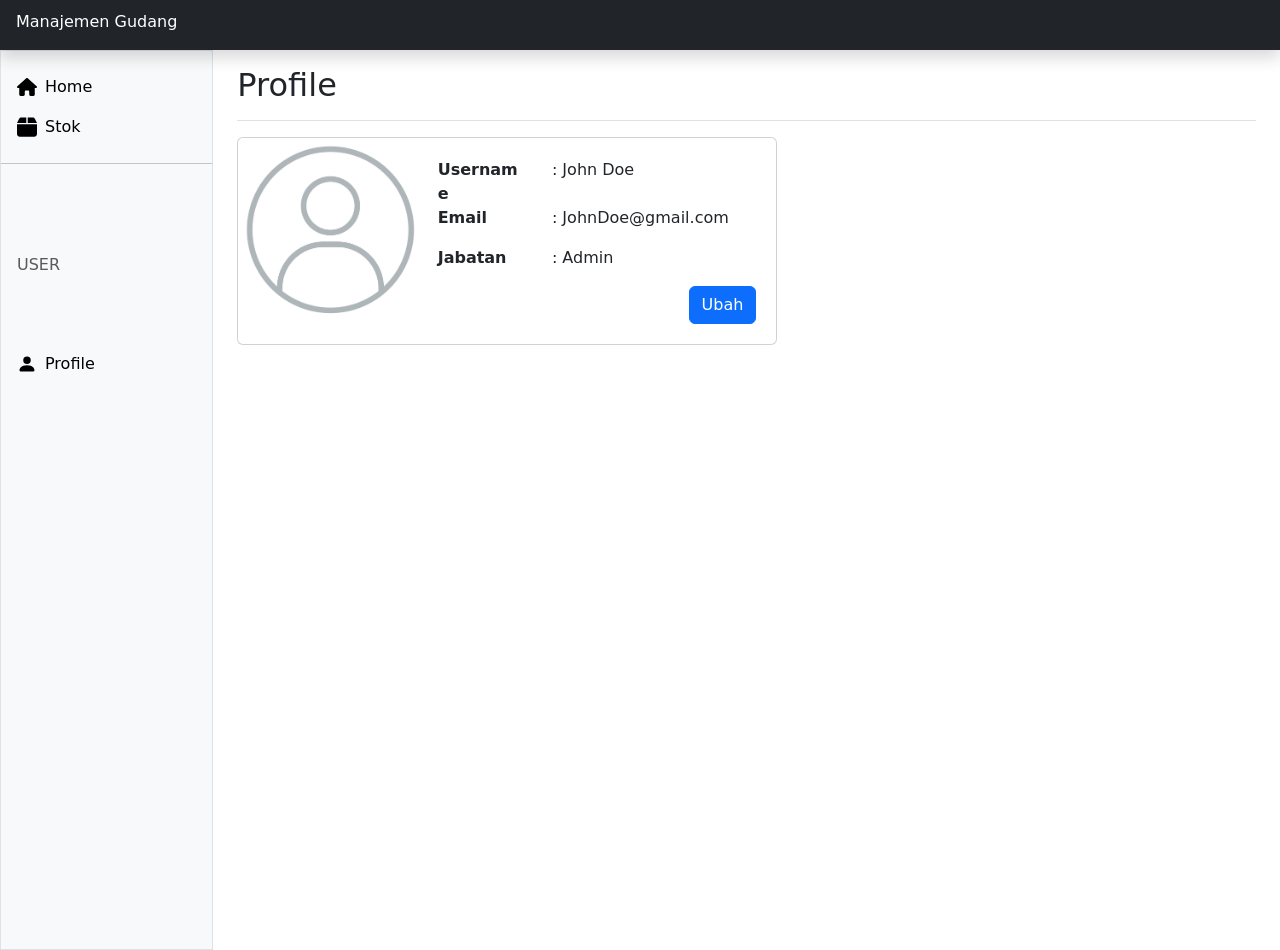
==== profile.html @ f2f488c1 "Desain halaman dashboard awal" ====
<!DOCTYPE html>
<html lang="en" data-bs-theme="auto">
  <head>
    <meta charset="utf-8" />
    <meta name="viewport" content="width=device-width, initial-scale=1" />
    <meta name="description" content="" />
    <meta
      name="author"
      content="Mark Otto, Jacob Thornton, and Bootstrap contributors"
    />
    <meta name="generator" content="Hugo 0.122.0" />
    <title>Dashboard Manajemen Gudang</title>
    <link rel="stylesheet" href="css/dashboard.css" />

    <link href="css/bootstrap.min.css" rel="stylesheet" />

    <style>
      .bd-placeholder-img {
        font-size: 1.125rem;
        text-anchor: middle;
        -webkit-user-select: none;
        -moz-user-select: none;
        user-select: none;
      }

      @media (min-width: 768px) {
        .bd-placeholder-img-lg {
          font-size: 3.5rem;
        }
      }

      .b-example-divider {
        width: 100%;
        height: 3rem;
        background-color: rgba(0, 0, 0, 0.1);
        border: solid rgba(0, 0, 0, 0.15);
        border-width: 1px 0;
        box-shadow: inset 0 0.5em 1.5em rgba(0, 0, 0, 0.1),
          inset 0 0.125em 0.5em rgba(0, 0, 0, 0.15);
      }

      .b-example-vr {
        flex-shrink: 0;
        width: 1.5rem;
        height: 100vh;
      }

      .bi {
        vertical-align: -0.125em;
        fill: currentColor;
      }

      .nav-scroller {
        position: relative;
        z-index: 2;
        height: 2.75rem;
        overflow-y: hidden;
      }

      .nav-scroller .nav {
        display: flex;
        flex-wrap: nowrap;
        padding-bottom: 1rem;
        margin-top: -1px;
        overflow-x: auto;
        text-align: center;
        white-space: nowrap;
        -webkit-overflow-scrolling: touch;
      }

      .btn-bd-primary {
        --bd-violet-bg: #712cf9;
        --bd-violet-rgb: 112.520718, 44.062154, 249.437846;

        --bs-btn-font-weight: 600;
        --bs-btn-color: var(--bs-white);
        --bs-btn-bg: var(--bd-violet-bg);
        --bs-btn-border-color: var(--bd-violet-bg);
        --bs-btn-hover-color: var(--bs-white);
        --bs-btn-hover-bg: #6528e0;
        --bs-btn-hover-border-color: #6528e0;
        --bs-btn-focus-shadow-rgb: var(--bd-violet-rgb);
        --bs-btn-active-color: var(--bs-btn-hover-color);
        --bs-btn-active-bg: #5a23c8;
        --bs-btn-active-border-color: #5a23c8;
      }

      .bd-mode-toggle {
        z-index: 1500;
      }

      .bd-mode-toggle .dropdown-menu .active .bi {
        display: block !important;
      }
    </style>
    <!-- Custom styles for this template -->
    <link href="dashboard.css" rel="stylesheet" />
  </head>
  <body>
    <svg xmlns="http://www.w3.org/2000/svg" class="d-none">
      <symbol id="check2" viewBox="0 0 16 16">
        <path
          d="M13.854 3.646a.5.5 0 0 1 0 .708l-7 7a.5.5 0 0 1-.708 0l-3.5-3.5a.5.5 0 1 1 .708-.708L6.5 10.293l6.646-6.647a.5.5 0 0 1 .708 0z"
        />
      </symbol>
      <symbol id="circle-half" viewBox="0 0 16 16">
        <path d="M8 15A7 7 0 1 0 8 1v14zm0 1A8 8 0 1 1 8 0a8 8 0 0 1 0 16z" />
      </symbol>
      <symbol id="moon-stars-fill" viewBox="0 0 16 16">
        <path
          d="M6 .278a.768.768 0 0 1 .08.858 7.208 7.208 0 0 0-.878 3.46c0 4.021 3.278 7.277 7.318 7.277.527 0 1.04-.055 1.533-.16a.787.787 0 0 1 .81.316.733.733 0 0 1-.031.893A8.349 8.349 0 0 1 8.344 16C3.734 16 0 12.286 0 7.71 0 4.266 2.114 1.312 5.124.06A.752.752 0 0 1 6 .278z"
        />
        <path
          d="M10.794 3.148a.217.217 0 0 1 .412 0l.387 1.162c.173.518.579.924 1.097 1.097l1.162.387a.217.217 0 0 1 0 .412l-1.162.387a1.734 1.734 0 0 0-1.097 1.097l-.387 1.162a.217.217 0 0 1-.412 0l-.387-1.162A1.734 1.734 0 0 0 9.31 6.593l-1.162-.387a.217.217 0 0 1 0-.412l1.162-.387a1.734 1.734 0 0 0 1.097-1.097l.387-1.162zM13.863.099a.145.145 0 0 1 .274 0l.258.774c.115.346.386.617.732.732l.774.258a.145.145 0 0 1 0 .274l-.774.258a1.156 1.156 0 0 0-.732.732l-.258.774a.145.145 0 0 1-.274 0l-.258-.774a1.156 1.156 0 0 0-.732-.732l-.774-.258a.145.145 0 0 1 0-.274l.774-.258c.346-.115.617-.386.732-.732L13.863.1z"
        />
      </symbol>
      <symbol id="sun-fill" viewBox="0 0 16 16">
        <path
          d="M8 12a4 4 0 1 0 0-8 4 4 0 0 0 0 8zM8 0a.5.5 0 0 1 .5.5v2a.5.5 0 0 1-1 0v-2A.5.5 0 0 1 8 0zm0 13a.5.5 0 0 1 .5.5v2a.5.5 0 0 1-1 0v-2A.5.5 0 0 1 8 13zm8-5a.5.5 0 0 1-.5.5h-2a.5.5 0 0 1 0-1h2a.5.5 0 0 1 .5.5zM3 8a.5.5 0 0 1-.5.5h-2a.5.5 0 0 1 0-1h2A.5.5 0 0 1 3 8zm10.657-5.657a.5.5 0 0 1 0 .707l-1.414 1.415a.5.5 0 1 1-.707-.708l1.414-1.414a.5.5 0 0 1 .707 0zm-9.193 9.193a.5.5 0 0 1 0 .707L3.05 13.657a.5.5 0 0 1-.707-.707l1.414-1.414a.5.5 0 0 1 .707 0zm9.193 2.121a.5.5 0 0 1-.707 0l-1.414-1.414a.5.5 0 0 1 .707-.707l1.414 1.414a.5.5 0 0 1 0 .707zM4.464 4.465a.5.5 0 0 1-.707 0L2.343 3.05a.5.5 0 1 1 .707-.707l1.414 1.414a.5.5 0 0 1 0 .708z"
        />
      </symbol>
    </svg>

    <svg xmlns="http://www.w3.org/2000/svg" class="d-none">
      <symbol id="door-closed" viewBox="0 0 16 16">
        <path
          d="M3 2a1 1 0 0 1 1-1h8a1 1 0 0 1 1 1v13h1.5a.5.5 0 0 1 0 1h-13a.5.5 0 0 1 0-1H3V2zm1 13h8V2H4v13z"
        />
        <path d="M9 9a1 1 0 1 0 2 0 1 1 0 0 0-2 0z" />
      </symbol>
      <symbol id="gear-wide-connected" viewBox="0 0 16 16">
        <path
          d="M7.068.727c.243-.97 1.62-.97 1.864 0l.071.286a.96.96 0 0 0 1.622.434l.205-.211c.695-.719 1.888-.03 1.613.931l-.08.284a.96.96 0 0 0 1.187 1.187l.283-.081c.96-.275 1.65.918.931 1.613l-.211.205a.96.96 0 0 0 .434 1.622l.286.071c.97.243.97 1.62 0 1.864l-.286.071a.96.96 0 0 0-.434 1.622l.211.205c.719.695.03 1.888-.931 1.613l-.284-.08a.96.96 0 0 0-1.187 1.187l.081.283c.275.96-.918 1.65-1.613.931l-.205-.211a.96.96 0 0 0-1.622.434l-.071.286c-.243.97-1.62.97-1.864 0l-.071-.286a.96.96 0 0 0-1.622-.434l-.205.211c-.695.719-1.888.03-1.613-.931l.08-.284a.96.96 0 0 0-1.186-1.187l-.284.081c-.96.275-1.65-.918-.931-1.613l.211-.205a.96.96 0 0 0-.434-1.622l-.286-.071c-.97-.243-.97-1.62 0-1.864l.286-.071a.96.96 0 0 0 .434-1.622l-.211-.205c-.719-.695-.03-1.888.931-1.613l.284.08a.96.96 0 0 0 1.187-1.186l-.081-.284c-.275-.96.918-1.65 1.613-.931l.205.211a.96.96 0 0 0 1.622-.434l.071-.286zM12.973 8.5H8.25l-2.834 3.779A4.998 4.998 0 0 0 12.973 8.5zm0-1a4.998 4.998 0 0 0-7.557-3.779l2.834 3.78h4.723zM5.048 3.967c-.03.021-.058.043-.087.065l.087-.065zm-.431.355A4.984 4.984 0 0 0 3.002 8c0 1.455.622 2.765 1.615 3.678L7.375 8 4.617 4.322zm.344 7.646.087.065-.087-.065z"
        />
      </symbol>
      </symbol>
      <symbol id="house-fill" viewBox="0 0 16 16">
        <path
          d="M8.707 1.5a1 1 0 0 0-1.414 0L.646 8.146a.5.5 0 0 0 .708.708L8 2.207l6.646 6.647a.5.5 0 0 0 .708-.708L13 5.793V2.5a.5.5 0 0 0-.5-.5h-1a.5.5 0 0 0-.5.5v1.293L8.707 1.5Z"
        />
        <path
          d="m8 3.293 6 6V13.5a1.5 1.5 0 0 1-1.5 1.5h-9A1.5 1.5 0 0 1 2 13.5V9.293l6-6Z"
        />
      </symbol>
    </svg>

    <header
      class="navbar  bg-dark flex-md-nowrap p-0 shadow"
      data-bs-theme="dark"
    >
      <a
        class="navbar-brand col-md-3 col-lg-2 me-0 px-3 fs-6 text-white"
        style="height: 50px; padding-top: 10px"
        href="index.html"
        >Manajemen Gudang</a
      >

      <ul class="navbar-nav flex-row d-md-none">
        <li class="nav-item text-nowrap">
          <button
            class="nav-link px-3 text-white"
            type="button"
            data-bs-toggle="collapse"
            data-bs-target="#navbarSearch"
            aria-controls="navbarSearch"
            aria-expanded="false"
            aria-label="Toggle search"
          >
            <svg class="bi"><use xlink:href="#search" /></svg>
          </button>
        </li>
        <li class="nav-item text-nowrap">
          <button
            class="nav-link px-3 text-white"
            type="button"
            data-bs-toggle="offcanvas"
            data-bs-target="#sidebarMenu"
            aria-controls="sidebarMenu"
            aria-expanded="false"
            aria-label="Toggle navigation"
          >
            <svg class="bi"><use xlink:href="#list" /></svg>
          </button>
        </li>
      </ul>

      <div id="navbarSearch" class="navbar-search w-100 collapse">
        <input
          class="form-control w-100 rounded-0 border-0"
          type="text"
          placeholder="Search"
          aria-label="Search"
        />
      </div>
    </header>

    <div class="container-fluid">
      <div class="row">
        <div
          class="sidebar border border-right col-md-3 col-lg-2 p-0 bg-body-tertiary"
        >
          <div
            class="offcanvas-md offcanvas-end bg-body-tertiary"
            tabindex="-1"
            id="sidebarMenu"
            aria-labelledby="sidebarMenuLabel"
          >
            <div
              class="offcanvas-body d-md-flex flex-column p-0 pt-lg-3 overflow-y-auto"
            >
              <ul class="nav flex-column">
                <li class="nav-item">
                  <a
                    class="nav-link d-flex align-items-center gap-2 active text-black"
                    aria-current="page"
                    href="index.html"
                  >
                   <img src="icons/house-solid.svg" width="20px" alt="" srcset="">
                    Home
                  </a>
                </li>
                <li class="nav-item">
                  <a
                    class="nav-link d-flex align-items-center gap-2 active text-black"
                    aria-current="page"
                    href="stok.html"
                  >
                    <img src="icons/box-solid.svg"  style="width: 20px;" width="20px"   alt="" srcset="">
                    Stok
                  </a>
              </li>
              </ul>

              <hr class="my-3" />

              <h6 class="sidebar-heading d-flex justify-content-between align-items-center px-3 mt-2 mb-1 text-body-secondary text-uppercase">
                <span>User</span>
                <a class="link-secondary" href="#" aria-label="Add a new report">
                  <svg class="bi"><use xlink:href="#plus-circle"></use></svg>
                </a>
              </h6>
              <ul class="nav flex-column ">
                <li class="nav-item">
                  <a
                    class="nav-link d-flex align-items-center gap-2 active text-black"
                    aria-current="page"
                    href="profile.html"
                  >
                    <img src="icons/person-fill.svg"  style="width: 20px;" width="20px"   alt="" srcset="">
                    Profile
                  </a>
                </li>
              </ul>
              <!-- <ul class="nav flex-column mb-auto">
                <li class="nav-item">
                  <a class="nav-link d-flex align-items-center gap-2" href="#">
                    <svg class="bi">
                      <use xlink:href="#gear-wide-connected" />
                    </svg>
                    Settings
                  </a>
                </li>
                <li class="nav-item">
                  <a class="nav-link d-flex align-items-center gap-2" href="#">
                    <svg class="bi"><use xlink:href="#door-closed" /></svg>
                    Sign out
                  </a>
                </li>
              </ul> -->
            </div>
          </div>
        </div>
        <main class="col-md-9 ms-sm-auto col-lg-10 px-md-4" style="height: 100vh;">
          <div
            class="d-flex justify-content-between flex-wrap flex-md-nowrap align-items-center pt-3 pb-2 mb-3 border-bottom"
          >
            <h1 class="h2">Profile</h1>
            </div>
            <div class="card mb-3" style="max-width: 540px;">
                <div class="row g-0">
                  <div class="col-md-4 border-1">
                    <img src="img/user-white.jpg" class="img-fluid rounded-start" alt="...">
                  </div>
                  <div class="col-md-8 border-dark border-1 p-1">
                    <div class="card-body">
                      <div class="row">
                        <div class="col-4"><b>Username </b></div>
                        <div class="col"><p>: John Doe</p></div>
                      </div>
                      <div class="row">
                        <div class="col-4"><b>Email </b></div>
                        <div class="col"><p>: JohnDoe@gmail.com</p></div>
                      </div>
                      <div class="row">
                        <div class="col-4"><b>Jabatan </b></div>
                        <div class="col"><p>: Admin</p></div>
                      </div>
                      <div class="row">
                        <div class="col text-end"><a href="" class="btn btn-primary" >Ubah</a></div>
                      </div>
                    </div>
                  </div>
                </div>
              </div>
        </main>
    </div>
    <script src="js/chart.js-4.4.8/package/dist/chart.umd.js"></script>
    <script src="js/bootstrap.bundle.min.js"></script>
    <!-- <script src="js/dashboard.js"></script> -->
     <script src="js/script.js"></script>
    </body>
</html>
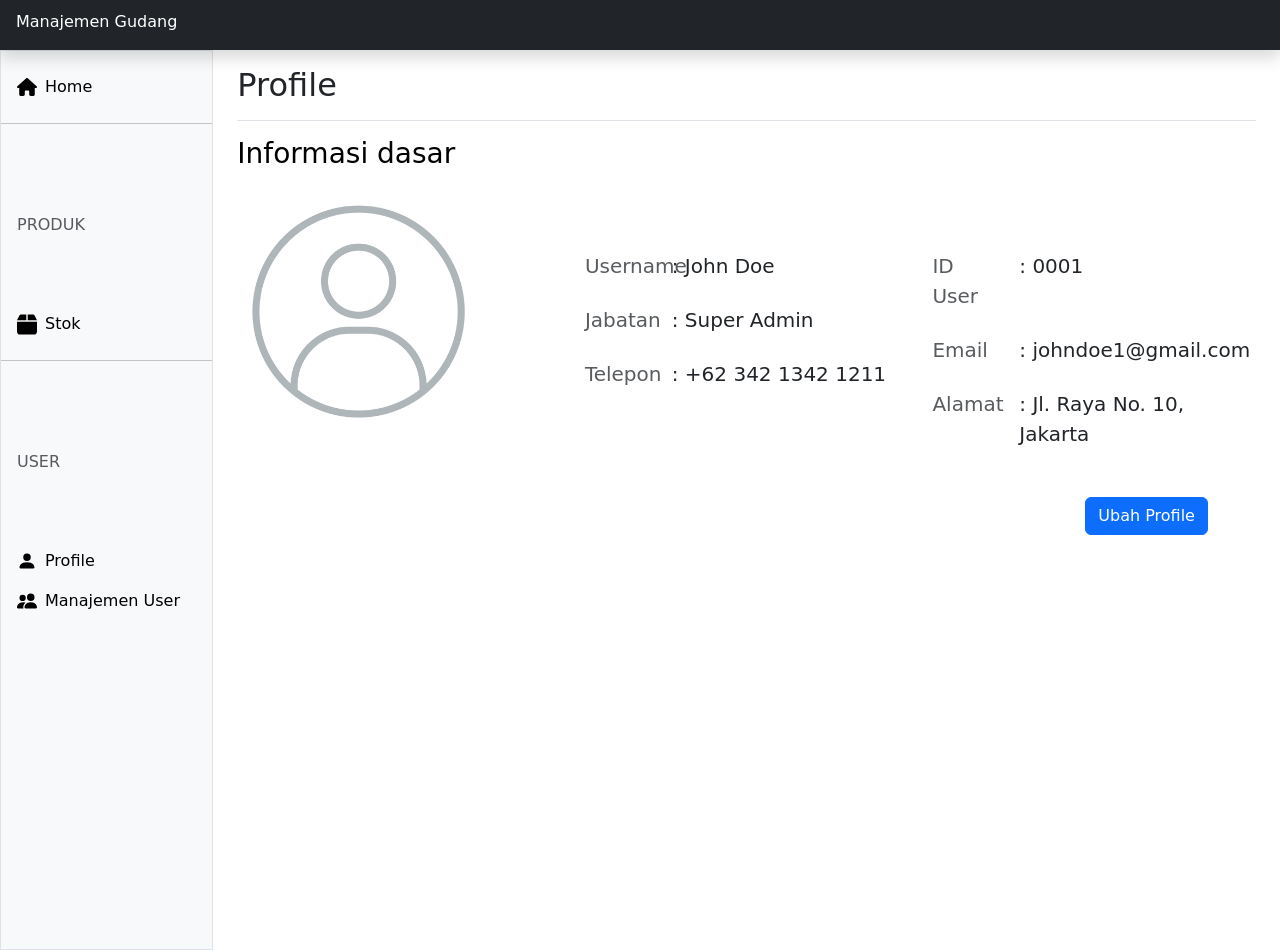
==== commit 98a132de: "mengubah halaman profile dan user management" ====
--- a/profile.html
+++ b/profile.html
@@ -219,6 +219,16 @@
                     Home
                   </a>
                 </li>
+              </ul>
+              <hr class="my-3" />
+
+              <h6 class="sidebar-heading d-flex justify-content-between align-items-center px-3 mt-2 mb-1 text-body-secondary text-uppercase">
+                <span>Produk</span>
+                <a class="link-secondary" href="#" aria-label="Add a new report">
+                  <svg class="bi"><use xlink:href="#plus-circle"></use></svg>
+                </a>
+              </h6>
+              <ul class="nav flex-column">
                 <li class="nav-item">
                   <a
                     class="nav-link d-flex align-items-center gap-2 active text-black"
@@ -230,7 +240,6 @@
                   </a>
               </li>
               </ul>
-
               <hr class="my-3" />
 
               <h6 class="sidebar-heading d-flex justify-content-between align-items-center px-3 mt-2 mb-1 text-body-secondary text-uppercase">
@@ -248,6 +257,16 @@
                   >
                     <img src="icons/person-fill.svg"  style="width: 20px;" width="20px"   alt="" srcset="">
                     Profile
+                  </a>
+                </li>
+                <li class="nav-item">
+                  <a
+                    class="nav-link d-flex align-items-center gap-2 active text-black"
+                    aria-current="page"
+                    href="user_management.html"
+                  >
+                    <img src="icons/people-fill.svg"  style="width: 20px;" width="20px"   alt="" srcset="">
+                    Manajemen User
                   </a>
                 </li>
               </ul>
@@ -276,32 +295,51 @@
           >
             <h1 class="h2">Profile</h1>
             </div>
-            <div class="card mb-3" style="max-width: 540px;">
-                <div class="row g-0">
-                  <div class="col-md-4 border-1">
-                    <img src="img/user-white.jpg" class="img-fluid rounded-start" alt="...">
-                  </div>
-                  <div class="col-md-8 border-dark border-1 p-1">
-                    <div class="card-body">
-                      <div class="row">
-                        <div class="col-4"><b>Username </b></div>
-                        <div class="col"><p>: John Doe</p></div>
-                      </div>
-                      <div class="row">
-                        <div class="col-4"><b>Email </b></div>
-                        <div class="col"><p>: JohnDoe@gmail.com</p></div>
-                      </div>
-                      <div class="row">
-                        <div class="col-4"><b>Jabatan </b></div>
-                        <div class="col"><p>: Admin</p></div>
-                      </div>
-                      <div class="row">
-                        <div class="col text-end"><a href="" class="btn btn-primary" >Ubah</a></div>
+            <div class="judul-bagian">
+              <h4  style="color: black; font-size: larger;" class="fs-3">Informasi dasar</h4>
+            </div>
+            <div class="isi-profile">
+              <div class="row">
+                <div class="col-3 p-3">
+                  <img src="img/user-white.jpg" alt="" class="img-fluid">
+                </div>
+                <div class="col-8 pt-5 offset-1 ">
+                  <div class="row mt-4">
+                    <div class="col-6">
+                      <div class="username row fs-5 ">
+                        <div class="text-muted col-3">Username</div>
+                        <div class="col">: John Doe</div>
+                      </div>
+                      <div class="jabatan row fs-5 mt-4">
+                        <div class="text-muted col-3">Jabatan </div>
+                        <div class="col">: Super Admin</div>
+                      </div>
+                      <div class="telepon row fs-5 mt-4">
+                        <div class="text-muted col-3">Telepon </div>
+                        <div class="col">: +62 342 1342 1211</div>
+                      </div>
+                    </div>
+                    <div class="col-6">
+                      <div class="idUser row fs-5 ">
+                        <div class="text-muted col-3">ID User</div>
+                        <div class="col">: 0001</div>
+                      </div>
+                      <div class="jabatan row fs-5 mt-4">
+                        <div class="text-muted col-3">Email </div>
+                        <div class="col">: johndoe1@gmail.com</div>
+                      </div>
+                      <div class="alamat row fs-5 mt-4">
+                        <div class="text-muted col-3">Alamat </div>
+                        <div class="col">: Jl. Raya No. 10, Jakarta</div>
+                      </div>
+                      <div class="text-end me-5 mt-5">
+                        <div class="btn btn-primary ">Ubah Profile</div>
                       </div>
                     </div>
                   </div>
                 </div>
               </div>
+            </div>
         </main>
     </div>
     <script src="js/chart.js-4.4.8/package/dist/chart.umd.js"></script>
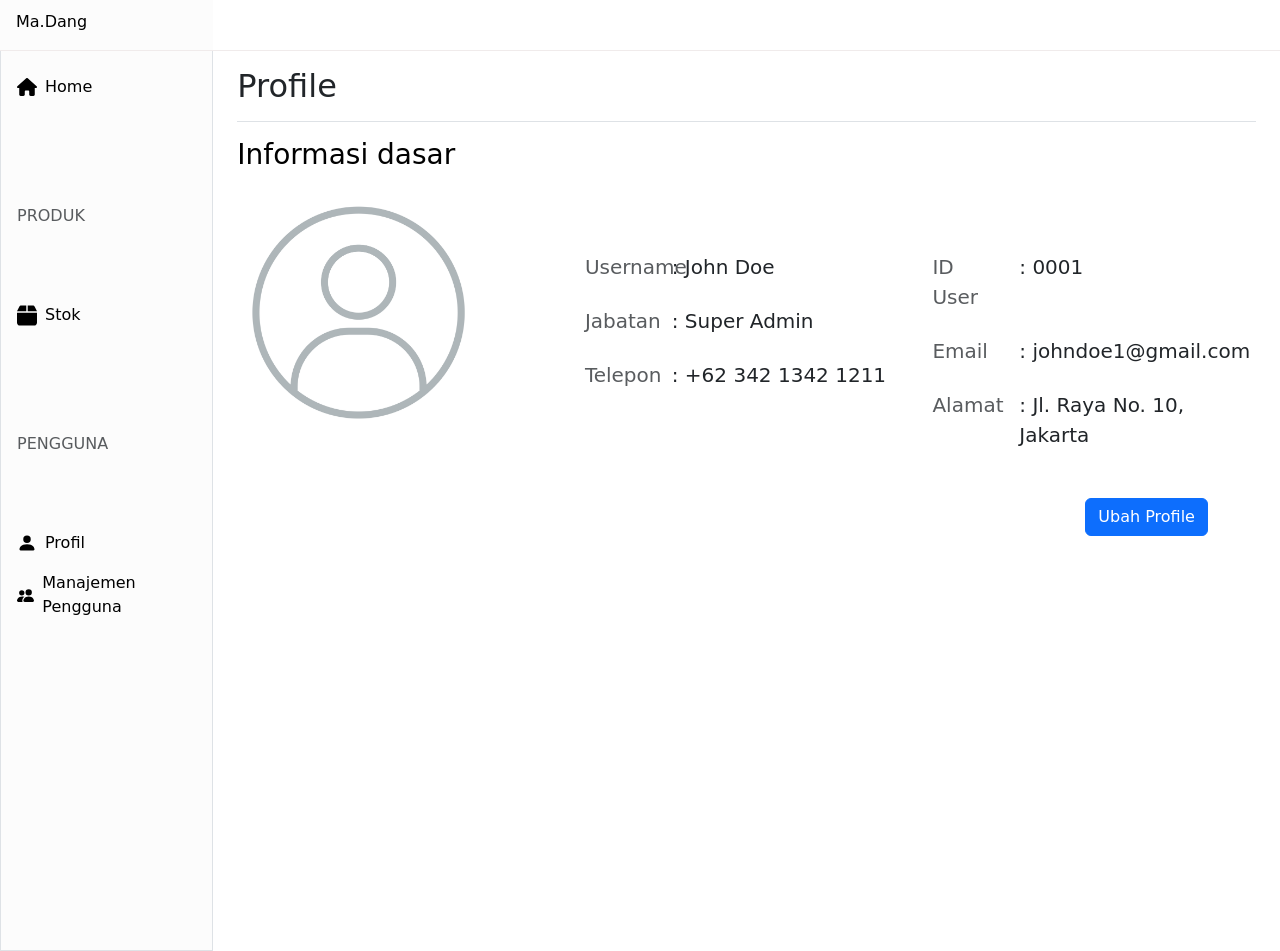
==== commit a6b4f89e: "Mengubah warna sidebar dan navbar menjadi lebih putih" ====
--- a/profile.html
+++ b/profile.html
@@ -11,10 +11,19 @@
     <meta name="generator" content="Hugo 0.122.0" />
     <title>Dashboard Manajemen Gudang</title>
     <link rel="stylesheet" href="css/dashboard.css" />
-
+    <link rel="preconnect" href="https://fonts.googleapis.com">
+<link rel="preconnect" href="https://fonts.gstatic.com" crossorigin>
+<link href="https://fonts.googleapis.com/css2?family=Inter:ital,opsz,wght@0,14..32,100..900;1,14..32,100..900&family=Nunito:ital,wght@0,200..1000;1,200..1000&display=swap" rel="stylesheet">
     <link href="css/bootstrap.min.css" rel="stylesheet" />
 
     <style>
+      .navbar a {
+        /* border: none !important;
+        box-shadow: none !important; */
+        /* border-right: 1px solid rgba(232, 224, 224, 0.635); */
+        border-bottom: none !important;
+      }
+
       .bd-placeholder-img {
         font-size: 1.125rem;
         text-anchor: middle;
@@ -97,113 +106,32 @@
     <link href="dashboard.css" rel="stylesheet" />
   </head>
   <body>
-    <svg xmlns="http://www.w3.org/2000/svg" class="d-none">
-      <symbol id="check2" viewBox="0 0 16 16">
-        <path
-          d="M13.854 3.646a.5.5 0 0 1 0 .708l-7 7a.5.5 0 0 1-.708 0l-3.5-3.5a.5.5 0 1 1 .708-.708L6.5 10.293l6.646-6.647a.5.5 0 0 1 .708 0z"
-        />
-      </symbol>
-      <symbol id="circle-half" viewBox="0 0 16 16">
-        <path d="M8 15A7 7 0 1 0 8 1v14zm0 1A8 8 0 1 1 8 0a8 8 0 0 1 0 16z" />
-      </symbol>
-      <symbol id="moon-stars-fill" viewBox="0 0 16 16">
-        <path
-          d="M6 .278a.768.768 0 0 1 .08.858 7.208 7.208 0 0 0-.878 3.46c0 4.021 3.278 7.277 7.318 7.277.527 0 1.04-.055 1.533-.16a.787.787 0 0 1 .81.316.733.733 0 0 1-.031.893A8.349 8.349 0 0 1 8.344 16C3.734 16 0 12.286 0 7.71 0 4.266 2.114 1.312 5.124.06A.752.752 0 0 1 6 .278z"
-        />
-        <path
-          d="M10.794 3.148a.217.217 0 0 1 .412 0l.387 1.162c.173.518.579.924 1.097 1.097l1.162.387a.217.217 0 0 1 0 .412l-1.162.387a1.734 1.734 0 0 0-1.097 1.097l-.387 1.162a.217.217 0 0 1-.412 0l-.387-1.162A1.734 1.734 0 0 0 9.31 6.593l-1.162-.387a.217.217 0 0 1 0-.412l1.162-.387a1.734 1.734 0 0 0 1.097-1.097l.387-1.162zM13.863.099a.145.145 0 0 1 .274 0l.258.774c.115.346.386.617.732.732l.774.258a.145.145 0 0 1 0 .274l-.774.258a1.156 1.156 0 0 0-.732.732l-.258.774a.145.145 0 0 1-.274 0l-.258-.774a1.156 1.156 0 0 0-.732-.732l-.774-.258a.145.145 0 0 1 0-.274l.774-.258c.346-.115.617-.386.732-.732L13.863.1z"
-        />
-      </symbol>
-      <symbol id="sun-fill" viewBox="0 0 16 16">
-        <path
-          d="M8 12a4 4 0 1 0 0-8 4 4 0 0 0 0 8zM8 0a.5.5 0 0 1 .5.5v2a.5.5 0 0 1-1 0v-2A.5.5 0 0 1 8 0zm0 13a.5.5 0 0 1 .5.5v2a.5.5 0 0 1-1 0v-2A.5.5 0 0 1 8 13zm8-5a.5.5 0 0 1-.5.5h-2a.5.5 0 0 1 0-1h2a.5.5 0 0 1 .5.5zM3 8a.5.5 0 0 1-.5.5h-2a.5.5 0 0 1 0-1h2A.5.5 0 0 1 3 8zm10.657-5.657a.5.5 0 0 1 0 .707l-1.414 1.415a.5.5 0 1 1-.707-.708l1.414-1.414a.5.5 0 0 1 .707 0zm-9.193 9.193a.5.5 0 0 1 0 .707L3.05 13.657a.5.5 0 0 1-.707-.707l1.414-1.414a.5.5 0 0 1 .707 0zm9.193 2.121a.5.5 0 0 1-.707 0l-1.414-1.414a.5.5 0 0 1 .707-.707l1.414 1.414a.5.5 0 0 1 0 .707zM4.464 4.465a.5.5 0 0 1-.707 0L2.343 3.05a.5.5 0 1 1 .707-.707l1.414 1.414a.5.5 0 0 1 0 .708z"
-        />
-      </symbol>
-    </svg>
-
-    <svg xmlns="http://www.w3.org/2000/svg" class="d-none">
-      <symbol id="door-closed" viewBox="0 0 16 16">
-        <path
-          d="M3 2a1 1 0 0 1 1-1h8a1 1 0 0 1 1 1v13h1.5a.5.5 0 0 1 0 1h-13a.5.5 0 0 1 0-1H3V2zm1 13h8V2H4v13z"
-        />
-        <path d="M9 9a1 1 0 1 0 2 0 1 1 0 0 0-2 0z" />
-      </symbol>
-      <symbol id="gear-wide-connected" viewBox="0 0 16 16">
-        <path
-          d="M7.068.727c.243-.97 1.62-.97 1.864 0l.071.286a.96.96 0 0 0 1.622.434l.205-.211c.695-.719 1.888-.03 1.613.931l-.08.284a.96.96 0 0 0 1.187 1.187l.283-.081c.96-.275 1.65.918.931 1.613l-.211.205a.96.96 0 0 0 .434 1.622l.286.071c.97.243.97 1.62 0 1.864l-.286.071a.96.96 0 0 0-.434 1.622l.211.205c.719.695.03 1.888-.931 1.613l-.284-.08a.96.96 0 0 0-1.187 1.187l.081.283c.275.96-.918 1.65-1.613.931l-.205-.211a.96.96 0 0 0-1.622.434l-.071.286c-.243.97-1.62.97-1.864 0l-.071-.286a.96.96 0 0 0-1.622-.434l-.205.211c-.695.719-1.888.03-1.613-.931l.08-.284a.96.96 0 0 0-1.186-1.187l-.284.081c-.96.275-1.65-.918-.931-1.613l.211-.205a.96.96 0 0 0-.434-1.622l-.286-.071c-.97-.243-.97-1.62 0-1.864l.286-.071a.96.96 0 0 0 .434-1.622l-.211-.205c-.719-.695-.03-1.888.931-1.613l.284.08a.96.96 0 0 0 1.187-1.186l-.081-.284c-.275-.96.918-1.65 1.613-.931l.205.211a.96.96 0 0 0 1.622-.434l.071-.286zM12.973 8.5H8.25l-2.834 3.779A4.998 4.998 0 0 0 12.973 8.5zm0-1a4.998 4.998 0 0 0-7.557-3.779l2.834 3.78h4.723zM5.048 3.967c-.03.021-.058.043-.087.065l.087-.065zm-.431.355A4.984 4.984 0 0 0 3.002 8c0 1.455.622 2.765 1.615 3.678L7.375 8 4.617 4.322zm.344 7.646.087.065-.087-.065z"
-        />
-      </symbol>
-      </symbol>
-      <symbol id="house-fill" viewBox="0 0 16 16">
-        <path
-          d="M8.707 1.5a1 1 0 0 0-1.414 0L.646 8.146a.5.5 0 0 0 .708.708L8 2.207l6.646 6.647a.5.5 0 0 0 .708-.708L13 5.793V2.5a.5.5 0 0 0-.5-.5h-1a.5.5 0 0 0-.5.5v1.293L8.707 1.5Z"
-        />
-        <path
-          d="m8 3.293 6 6V13.5a1.5 1.5 0 0 1-1.5 1.5h-9A1.5 1.5 0 0 1 2 13.5V9.293l6-6Z"
-        />
-      </symbol>
-    </svg>
-
     <header
-      class="navbar  bg-dark flex-md-nowrap p-0 shadow"
-      data-bs-theme="dark"
+      class="navbar flex-md-nowrap p-0"
+      data-bs-theme="light"
+      style="background-color:#fff ; border-bottom: 1px solid rgba(232, 224, 224, 0.635);"
     >
       <a
-        class="navbar-brand col-md-3 col-lg-2 me-0 px-3 fs-6 text-white"
-        style="height: 50px; padding-top: 10px"
+        class="navbar-brand col-md-3 col-lg-2 me-0 px-3 fs-6 text-dar"
+        style="height: 50px; padding-top: 10px; background-color: #fcfcfc;"
         href="index.html"
-        >Manajemen Gudang</a
+        >Ma.Dang</a
       >
 
-      <ul class="navbar-nav flex-row d-md-none">
-        <li class="nav-item text-nowrap">
-          <button
-            class="nav-link px-3 text-white"
-            type="button"
-            data-bs-toggle="collapse"
-            data-bs-target="#navbarSearch"
-            aria-controls="navbarSearch"
-            aria-expanded="false"
-            aria-label="Toggle search"
-          >
-            <svg class="bi"><use xlink:href="#search" /></svg>
-          </button>
-        </li>
-        <li class="nav-item text-nowrap">
-          <button
-            class="nav-link px-3 text-white"
-            type="button"
-            data-bs-toggle="offcanvas"
-            data-bs-target="#sidebarMenu"
-            aria-controls="sidebarMenu"
-            aria-expanded="false"
-            aria-label="Toggle navigation"
-          >
-            <svg class="bi"><use xlink:href="#list" /></svg>
-          </button>
-        </li>
-      </ul>
-
-      <div id="navbarSearch" class="navbar-search w-100 collapse">
-        <input
-          class="form-control w-100 rounded-0 border-0"
-          type="text"
-          placeholder="Search"
-          aria-label="Search"
-        />
-      </div>
     </header>
 
     <div class="container-fluid">
       <div class="row">
         <div
-          class="sidebar border border-right col-md-3 col-lg-2 p-0 bg-body-tertiary"
+          class="sidebar border border-right col-md-3 col-lg-2 p-0 "
+          style="background-color: #fcfcfc; border-top:none !important;"
         >
           <div
-            class="offcanvas-md offcanvas-end bg-body-tertiary"
+            class="offcanvas-md offcanvas-end"
             tabindex="-1"
             id="sidebarMenu"
             aria-labelledby="sidebarMenuLabel"
+            style="background-color: #fff;"
           >
             <div
               class="offcanvas-body d-md-flex flex-column p-0 pt-lg-3 overflow-y-auto"
@@ -220,8 +148,8 @@
                   </a>
                 </li>
               </ul>
-              <hr class="my-3" />
-
+
+              <div class="produk mt-4">
               <h6 class="sidebar-heading d-flex justify-content-between align-items-center px-3 mt-2 mb-1 text-body-secondary text-uppercase">
                 <span>Produk</span>
                 <a class="link-secondary" href="#" aria-label="Add a new report">
@@ -240,10 +168,10 @@
                   </a>
               </li>
               </ul>
-              <hr class="my-3" />
-
+            </div>
+            <div class="pengguna mt-4">
               <h6 class="sidebar-heading d-flex justify-content-between align-items-center px-3 mt-2 mb-1 text-body-secondary text-uppercase">
-                <span>User</span>
+                <span>pengguna</span>
                 <a class="link-secondary" href="#" aria-label="Add a new report">
                   <svg class="bi"><use xlink:href="#plus-circle"></use></svg>
                 </a>
@@ -256,7 +184,7 @@
                     href="profile.html"
                   >
                     <img src="icons/person-fill.svg"  style="width: 20px;" width="20px"   alt="" srcset="">
-                    Profile
+                    Profil
                   </a>
                 </li>
                 <li class="nav-item">
@@ -266,10 +194,11 @@
                     href="user_management.html"
                   >
                     <img src="icons/people-fill.svg"  style="width: 20px;" width="20px"   alt="" srcset="">
-                    Manajemen User
+                    Manajemen Pengguna
                   </a>
                 </li>
               </ul>
+            </div>
               <!-- <ul class="nav flex-column mb-auto">
                 <li class="nav-item">
                   <a class="nav-link d-flex align-items-center gap-2" href="#">
@@ -289,57 +218,59 @@
             </div>
           </div>
         </div>
-        <main class="col-md-9 ms-sm-auto col-lg-10 px-md-4" style="height: 100vh;">
+        <main class="col-md-9 ms-sm-auto col-lg-10 px-md-4" style="height: 100vh">
           <div
             class="d-flex justify-content-between flex-wrap flex-md-nowrap align-items-center pt-3 pb-2 mb-3 border-bottom"
           >
             <h1 class="h2">Profile</h1>
-            </div>
-            <div class="judul-bagian">
-              <h4  style="color: black; font-size: larger;" class="fs-3">Informasi dasar</h4>
-            </div>
-            <div class="isi-profile">
-              <div class="row">
-                <div class="col-3 p-3">
-                  <img src="img/user-white.jpg" alt="" class="img-fluid">
-                </div>
-                <div class="col-8 pt-5 offset-1 ">
-                  <div class="row mt-4">
-                    <div class="col-6">
-                      <div class="username row fs-5 ">
-                        <div class="text-muted col-3">Username</div>
-                        <div class="col">: John Doe</div>
-                      </div>
-                      <div class="jabatan row fs-5 mt-4">
-                        <div class="text-muted col-3">Jabatan </div>
-                        <div class="col">: Super Admin</div>
-                      </div>
-                      <div class="telepon row fs-5 mt-4">
-                        <div class="text-muted col-3">Telepon </div>
-                        <div class="col">: +62 342 1342 1211</div>
-                      </div>
-                    </div>
-                    <div class="col-6">
-                      <div class="idUser row fs-5 ">
-                        <div class="text-muted col-3">ID User</div>
-                        <div class="col">: 0001</div>
-                      </div>
-                      <div class="jabatan row fs-5 mt-4">
-                        <div class="text-muted col-3">Email </div>
-                        <div class="col">: johndoe1@gmail.com</div>
-                      </div>
-                      <div class="alamat row fs-5 mt-4">
-                        <div class="text-muted col-3">Alamat </div>
-                        <div class="col">: Jl. Raya No. 10, Jakarta</div>
-                      </div>
-                      <div class="text-end me-5 mt-5">
-                        <div class="btn btn-primary ">Ubah Profile</div>
-                      </div>
+          </div>
+          <div class="judul-bagian">
+            <h4 style="color: black; font-size: larger" class="fs-3">
+              Informasi dasar
+            </h4>
+          </div>
+          <div class="isi-profile">
+            <div class="row">
+              <div class="col-3 p-3">
+                <img src="img/user-white.jpg" alt="" class="img-fluid" />
+              </div>
+              <div class="col-8 pt-5 offset-1">
+                <div class="row mt-4">
+                  <div class="col-6">
+                    <div class="username row fs-5">
+                      <div class="text-muted col-3">Username</div>
+                      <div class="col">: John Doe</div>
+                    </div>
+                    <div class="jabatan row fs-5 mt-4">
+                      <div class="text-muted col-3">Jabatan</div>
+                      <div class="col">: Super Admin</div>
+                    </div>
+                    <div class="telepon row fs-5 mt-4">
+                      <div class="text-muted col-3">Telepon</div>
+                      <div class="col">: +62 342 1342 1211</div>
+                    </div>
+                  </div>
+                  <div class="col-6">
+                    <div class="idUser row fs-5">
+                      <div class="text-muted col-3">ID User</div>
+                      <div class="col">: 0001</div>
+                    </div>
+                    <div class="jabatan row fs-5 mt-4">
+                      <div class="text-muted col-3">Email</div>
+                      <div class="col">: johndoe1@gmail.com</div>
+                    </div>
+                    <div class="alamat row fs-5 mt-4">
+                      <div class="text-muted col-3">Alamat</div>
+                      <div class="col">: Jl. Raya No. 10, Jakarta</div>
+                    </div>
+                    <div class="text-end me-5 mt-5">
+                      <div class="btn btn-primary">Ubah Profile</div>
                     </div>
                   </div>
                 </div>
               </div>
             </div>
+          </div>
         </main>
     </div>
     <script src="js/chart.js-4.4.8/package/dist/chart.umd.js"></script>
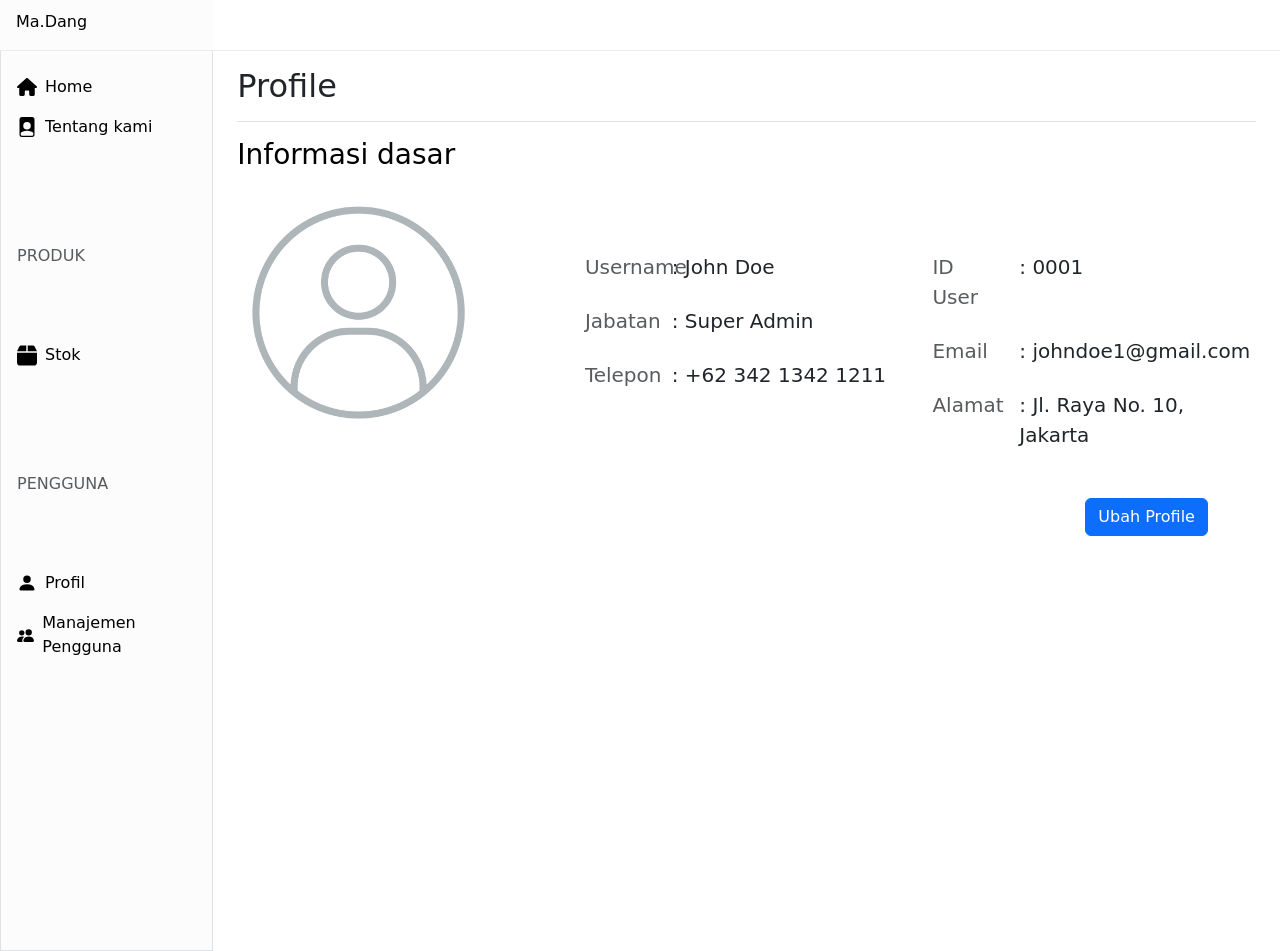
==== commit 7677a2be: "Mengubah warna pada navbar dan sidebar mennjadi lebih cerah , menambahkan tentang" ====
--- a/profile.html
+++ b/profile.html
@@ -148,6 +148,19 @@
                   </a>
                 </li>
               </ul>
+      
+              <ul class="nav flex-column">
+                <li class="nav-item">
+                  <a
+                    class="nav-link d-flex align-items-center gap-2 active text-black"
+                    aria-current="page"
+                    href="tentang.html"
+                  >
+                  <img src="icons/file-person-fill.svg" width="20px" alt="" srcset="">
+                    Tentang kami
+                  </a>
+                </li>
+              </ul>
 
               <div class="produk mt-4">
               <h6 class="sidebar-heading d-flex justify-content-between align-items-center px-3 mt-2 mb-1 text-body-secondary text-uppercase">
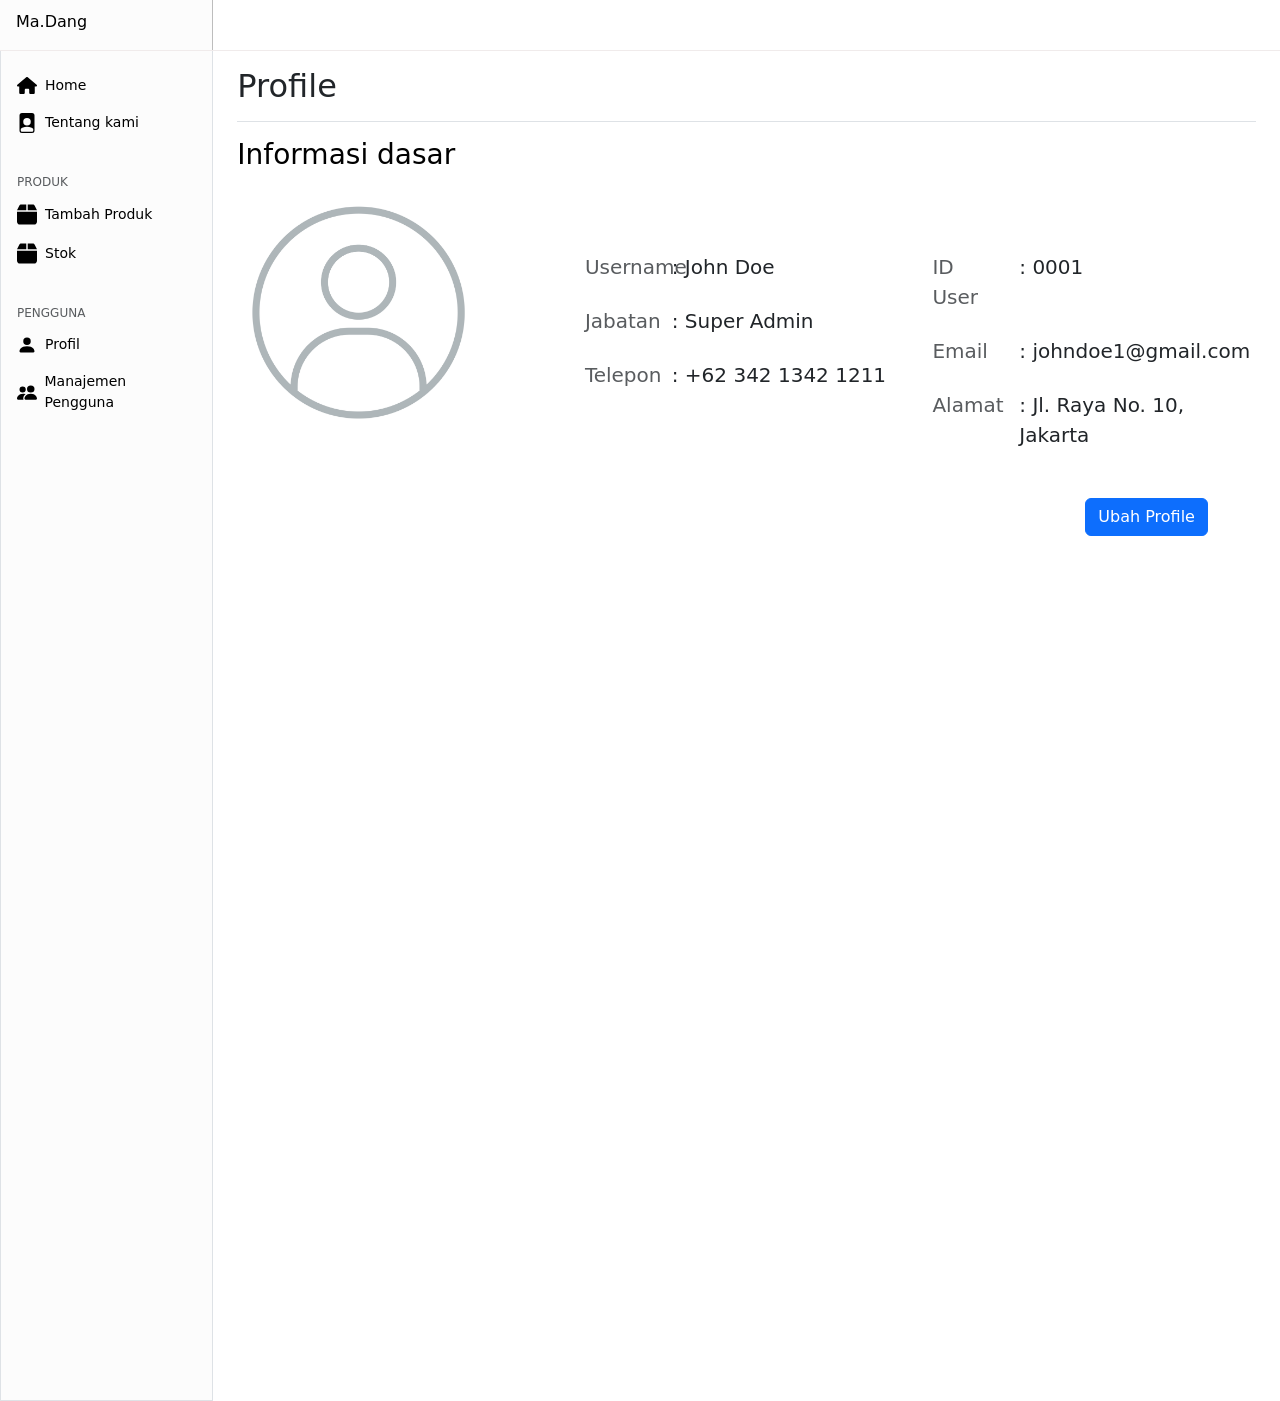
==== commit ecb46d19: "1. Mengatur tampilan UI dari semua halaman 2.Menambahkan halaman tambah produk 3. Menjalankan tampil" ====
--- a/profile.html
+++ b/profile.html
@@ -24,6 +24,10 @@
         border-bottom: none !important;
       }
 
+      .sidebar{
+        min-height: 150vh;
+      }
+
       .bd-placeholder-img {
         font-size: 1.125rem;
         text-anchor: middle;
@@ -171,10 +175,18 @@
               </h6>
               <ul class="nav flex-column">
                 <li class="nav-item">
-                  <a
-                    class="nav-link d-flex align-items-center gap-2 active text-black"
-                    aria-current="page"
-                    href="stok.html"
+                  <a class="nav-link d-flex align-items-center gap-2 active text-black"
+                      aria-current="page" href="tambahProduk.php">
+                      <img src="icons/box-solid.svg" style="width: 20px;" width="20px" alt=""
+                          srcset="">
+                      Tambah Produk
+                  </a>
+              </li>
+                <li class="nav-item">
+                  <a
+                    class="nav-link d-flex align-items-center gap-2 active text-black"
+                    aria-current="page"
+                    href="produk.php"
                   >
                     <img src="icons/box-solid.svg"  style="width: 20px;" width="20px"   alt="" srcset="">
                     Stok
--- a/css/dashboard.css
+++ b/css/dashboard.css
@@ -0,0 +1,52 @@
+.bi {
+  display: inline-block;
+  width: 1rem;
+  height: 1rem;
+}
+
+/*
+ * Sidebar
+ */
+
+@media (min-width: 768px) {
+  .sidebar .offcanvas-lg {
+    position: -webkit-sticky;
+    position: sticky;
+    top: 48px;
+  }
+  .navbar-search {
+    display: block;
+  }
+}
+
+.sidebar .nav-link {
+  font-size: .875rem;
+  font-weight: 500;
+}
+
+.sidebar .nav-link.active {
+  color: #2470dc;
+}
+
+.sidebar-heading {
+  font-size: .75rem;
+}
+
+/*
+ * Navbar
+ */
+
+.navbar-brand {
+  padding-top: .75rem;
+  padding-bottom: .75rem;
+  background-color: rgba(0, 0, 0, .25);
+  box-shadow: inset -1px 0 0 rgba(0, 0, 0, .25);
+}
+
+.navbar .form-control {
+  padding: .75rem 1rem;
+}
+
+/* CSS GPT */
+
+/* End CSS GPT */
